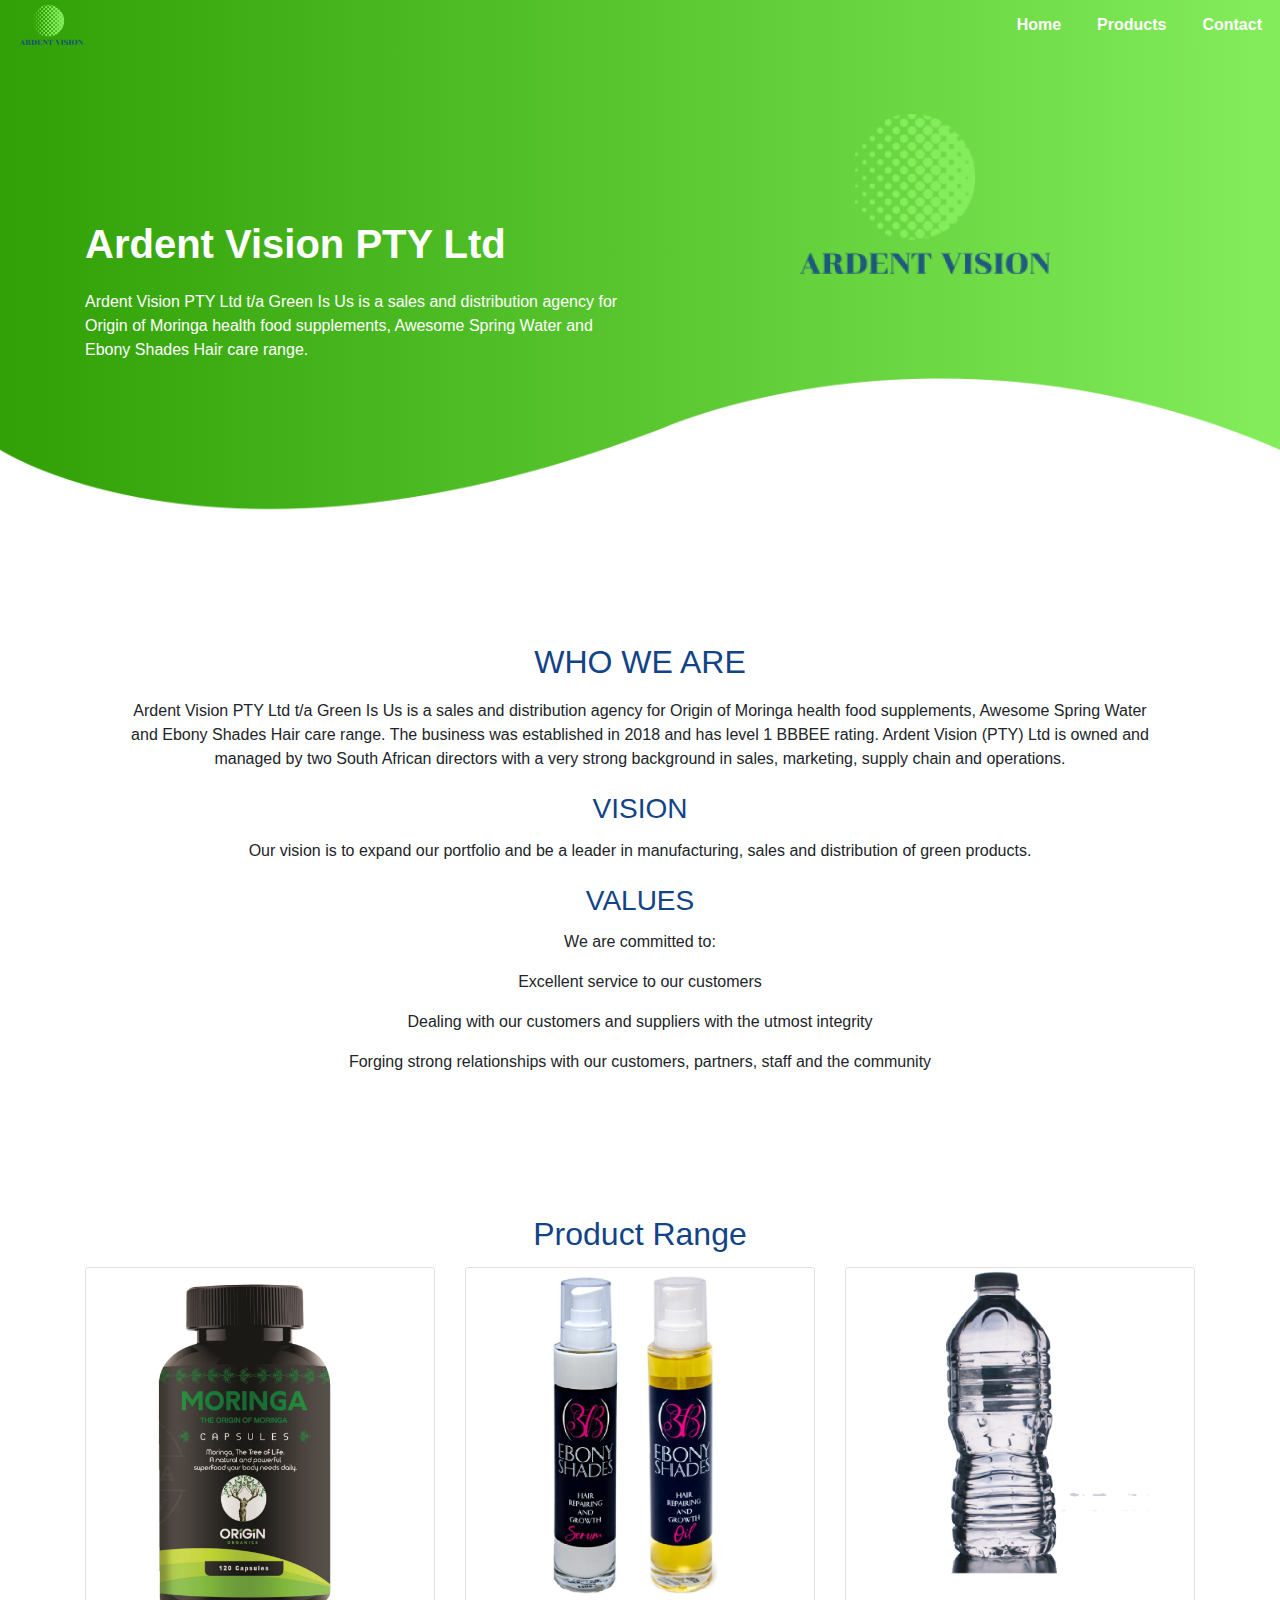
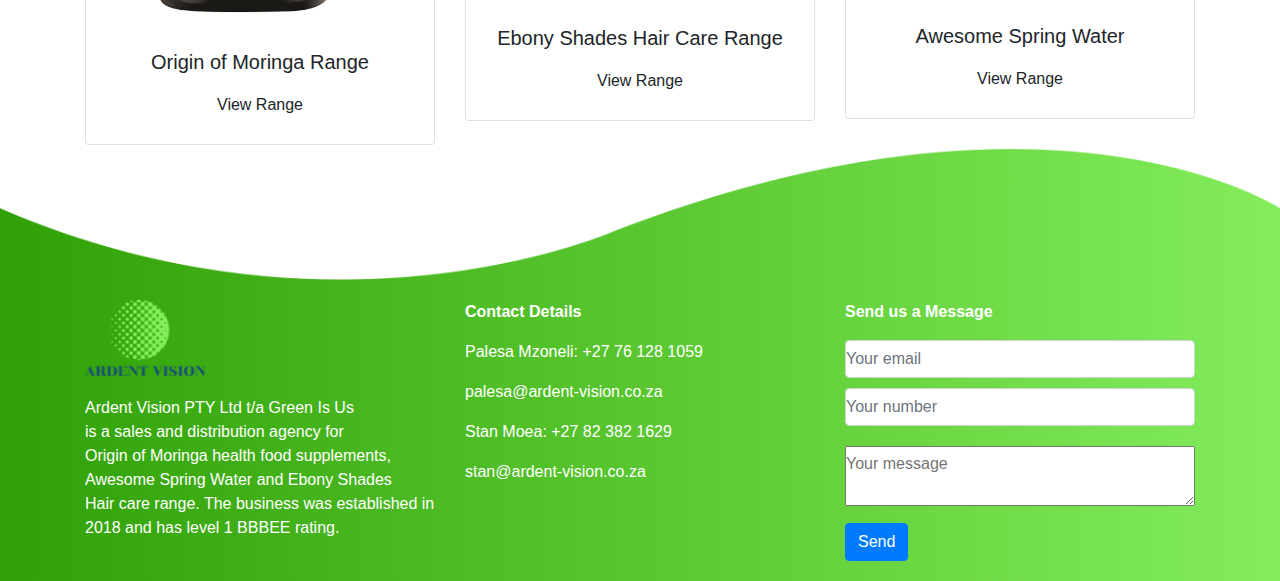
==== index.html @ f2ff2414 "Add files via upload" ====
<!DOCTYPE html>
<html>
<head>
 <meta name="viewport" content="width=device-width, initial-scale=1.0">
<meta charset="UTF-8">
<title>Ardent Vision</title>
<link rel ="stylesheet" href="assets/styles/main.css">
<link rel="stylesheet" href="https://stackpath.bootstrapcdn.com/bootstrap/4.5.2/css/bootstrap.min.css" integrity="sha384-JcKb8q3iqJ61gNV9KGb8thSsNjpSL0n8PARn9HuZOnIxN0hoP+VmmDGMN5t9UJ0Z" crossorigin="anonymous">
<script src="https://code.jquery.com/jquery-3.5.1.slim.min.js" integrity="sha384-DfXdz2htPH0lsSSs5nCTpuj/zy4C+OGpamoFVy38MVBnE+IbbVYUew+OrCXaRkfj" crossorigin="anonymous"></script>
<script src="https://cdn.jsdelivr.net/npm/popper.js@1.16.1/dist/umd/popper.min.js" integrity="sha384-9/reFTGAW83EW2RDu2S0VKaIzap3H66lZH81PoYlFhbGU+6BZp6G7niu735Sk7lN" crossorigin="anonymous"></script>
<script src="https://stackpath.bootstrapcdn.com/bootstrap/4.5.2/js/bootstrap.min.js" integrity="sha384-B4gt1jrGC7Jh4AgTPSdUtOBvfO8shuf57BaghqFfPlYxofvL8/KUEfYiJOMMV+rV" crossorigin="anonymous"></script>
<link rel="stylesheet" href="https://cdnjs.cloudflare.com/ajax/libs/font-awesome/4.7.0/css/font-awesome.min.css">
</head>

<body>
    <section id="nav-bar">
        <nav class="navbar navbar-expand-lg navbar-light bg-light">
            <a class="navbar-brand" href="#"><img src ="assets/images/logo.png"></a>
            <button class="navbar-toggler" type="button" data-toggle="collapse" data-target="#navbarNav" aria-controls="navbarNav" aria-expanded="false" aria-label="Toggle navigation">
              <i class="fa fa-bars" aria-hidden="true"></i>
            </button>
            <div class="collapse navbar-collapse" id="navbarNav">
              <ul class="navbar-nav ml-auto">
                <li class="nav-item active">
                  <a class="nav-link" href="index.html">Home </a>
                </li>
                <li class="nav-item">
                  <a class="nav-link" href="product.html">Products</a>
                </li>
                <li class="nav-item">
                  <a class="nav-link" href="contact.html">Contact</a>
                </li>
              </ul>
            </div>
          </nav>
    </section>


    <!-- banner -->

    <section id ="banner">
        <div class="container">
            <div class ="row">
                <div class="col-md-6">
                    <p class ="banner-title">Ardent Vision PTY Ltd</p>
                    <p>Ardent Vision PTY Ltd t/a Green Is Us is a sales and distribution agency for Origin of Moringa health food supplements, Awesome Spring Water and Ebony Shades Hair care range.</p>
                </div>
                <div class="col-md-6 text-center">
                  <img src ="assets/images/logo.png" class="img-responsive">
                    
                </div>

            </div>
        </div>
<img src ="assets/images/wave.png" class="bottom-img">
    </section>

    <!-- About us -->
    <section id ="whatwedo">
      <h2>WHO WE ARE</h2>  
    <p> Ardent Vision PTY Ltd t/a Green Is Us is a sales and distribution agency for Origin of Moringa health food supplements, Awesome Spring Water and Ebony Shades Hair care range. The business was established in 2018 and has level 1 BBBEE rating.
        Ardent Vision (PTY) Ltd is owned and managed by two South African directors with a very strong background in sales, marketing, supply chain and operations. </p>
       <h3> VISION </h3>
      <p>  Our vision is to expand our portfolio and be a leader in manufacturing, sales and distribution of green products. </p>
       <h3> VALUES</h3>
        <p>We are committed to:</p>
        <p>Excellent service to our customers </p>
        <p> Dealing with our customers and suppliers with the utmost integrity </p>
        <p>Forging strong relationships with our customers, partners, staff and the community</p>
    

    </section>

    <section id ="products">
     <h2>Product Range</h2>   
     <div class = "container">
      <div class = "row">
        <div class ="col-md-4">
          <div class="card" >
            <img class="card-img-top img-responsive" src="assets/images/home/moringa.jpg" alt="Card image cap">
            <div class="card-body">
              <h5 class="card-title">Origin of Moringa Range</h5>
              <a href="#" class="btn">View Range</a>
            </div>
          </div>

        </div>

        <div class ="col-md-4">
          <div class="card" >
            <img class="card-img-top img-responsive" src="assets/images/home/ebony3.png" alt="Card image cap">
            <div class="card-body">
              <h5 class="card-title">Ebony Shades Hair Care Range</h5>
              <a href="#" class="btn">View Range</a>
            </div>
          </div>

        </div>

        <div class ="col-md-4">
          <div class="card" >
            <img class="card-img-top img-responsive" src="assets/images/home/water1.png" alt="Card image cap">
            <div class="card-body">
              <h5 class="card-title">Awesome Spring Water</h5>
              <a href="#" class="btn">View Range</a>
            </div>
          </div>

        </div>
      </div>

     </div>
    </section>

    <!-- footer -->

    <section id="footer">
        <img src ="assets/images/wave2.png" class="footer-img">  
        <div class ="container">
            <div class = "row">
                <div class ="col-md-4 footer-box">
                    <img src ="assets/images/logo.png">
                    <p>Ardent Vision PTY Ltd t/a Green Is Us<br/> is a sales and distribution agency for <br/>Origin of Moringa health food supplements, Awesome Spring Water and Ebony Shades <br/>Hair care range. The business was established in 2018 and has level 1 BBBEE rating.</p>
                </div>
                <div class ="col-md-4 footer-box">
                    <p><b>Contact Details</b></p>
                    <p>Palesa Mzoneli: +27 76 128 1059</p>
                    <p>palesa@ardent-vision.co.za</p>
                    <p>Stan Moea: +27 82 382 1629</p>
                    <p>stan@ardent-vision.co.za</p>
                </div>
                <div class ="col-md-4 footer-box">
                    <p><b>Send us a Message</b></p>
      <div class ="inputBox">
                   <input type ="email" class="form-control inputBox" placeholder="Your email">
                   <input type ="number" class="form-control inputBox" placeholder="Your number">
                   <textarea placeholder="Your message"></textarea>
                   <button type="button" class="btn btn-primary">Send</button>
                </div>
            </div>
        </div>  
    </section>
</html>
---- assets/styles/main.css ----
*{
    padding: 0;
    margin: 0;
}

body {
    font-family: sans-serif;
}

#nav-bar {
    position: sticky;
    top: 0;
    z-index: 10;
}

.navbar {
    background-image: linear-gradient(to left,#83ed5b, #30a006);
    padding: 0 !important;
}

.navbar-brand img {
    height: 40px;
    padding-left: 20px;
}

.navbar-nav li {
    padding: 0 10px;
}

.navbar-nav li a{
    color: #fff !important;
    font-weight: 600;
    float: right;
    text-align: left;
}

.fa-bars {
    color: #fff;
    font-size: 30px !important;
}

.navbar-toggler {
    outline: none !important;
}

/* banner style */

#banner {
    background-image: linear-gradient(to left,#83ed5b, #30a006);
    color: #fff;
    padding-top: 5%;
}

.banner-title {
    font-size: 40px;
    font-weight: 600;
    margin-top: 100px;
}

#banner a {
    color:#fff;
    text-decoration: none;
}

.bottom-img {
    width: 100%;
}

#whatwedo {
    padding: 120px;
    text-align: center;
}

@media only screen and (max-width: 768px) {
    #whatwedo {
        padding: 60px;
        text-align: center;
    }


}

#whatwedo h3 {
    color: #124387;
    padding:5px;
}

#whatwedo h2 {
    color: #124387;
    padding:10px;
}

#products {
    text-align: center;
}

#products h2 {
    color: #124387;
    padding:5px;
}

/* footer */

#footer {
    background-image: linear-gradient(to left,#83ed5b, #30a006);
    color: #fff;
}

.footer-img {
    width: 100%;
}

.footer-box {
    padding: 20px;
}

.footer-box img {
    width: 120px;
    margin-bottom: 20px;
}

.footer-box .fa {
    margin-right: 8px;
    font-size: 25px;
    height: 40px;
    width: 40px;
    text-align: center;
    padding-top: 7px;
    border-radius: 2px;
    background-image: linear-gradient(to left,#83ed5b, #30a006);

}



.footer-box  .inputBox input,
.footer-box  .inputBox textarea
{
    width: 100%;
    padding: 5px 0;
    font-size: 16px;
    margin: 10px 0;
    /* border: none; */
    /* border-bottom: 2px solid ; */
    /* outline: none; */
    /* background: whitesmoke; */

  }
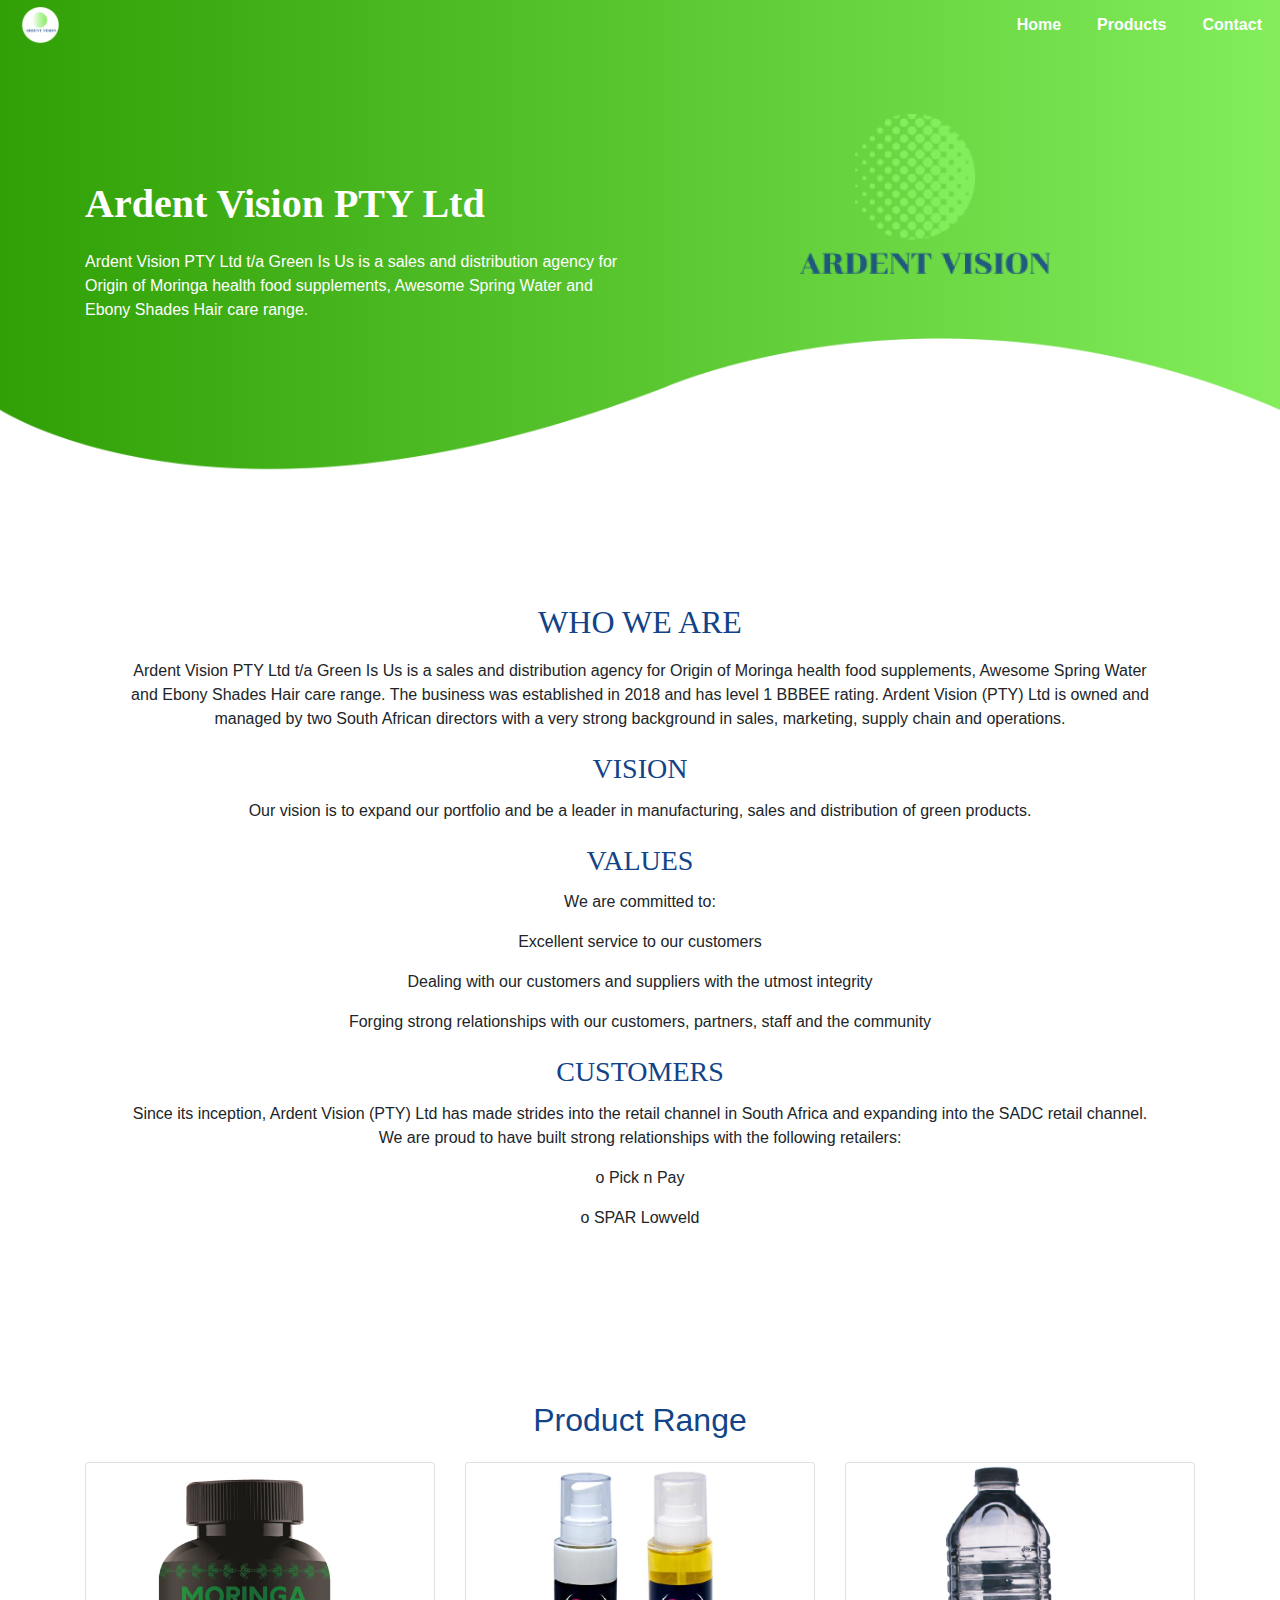
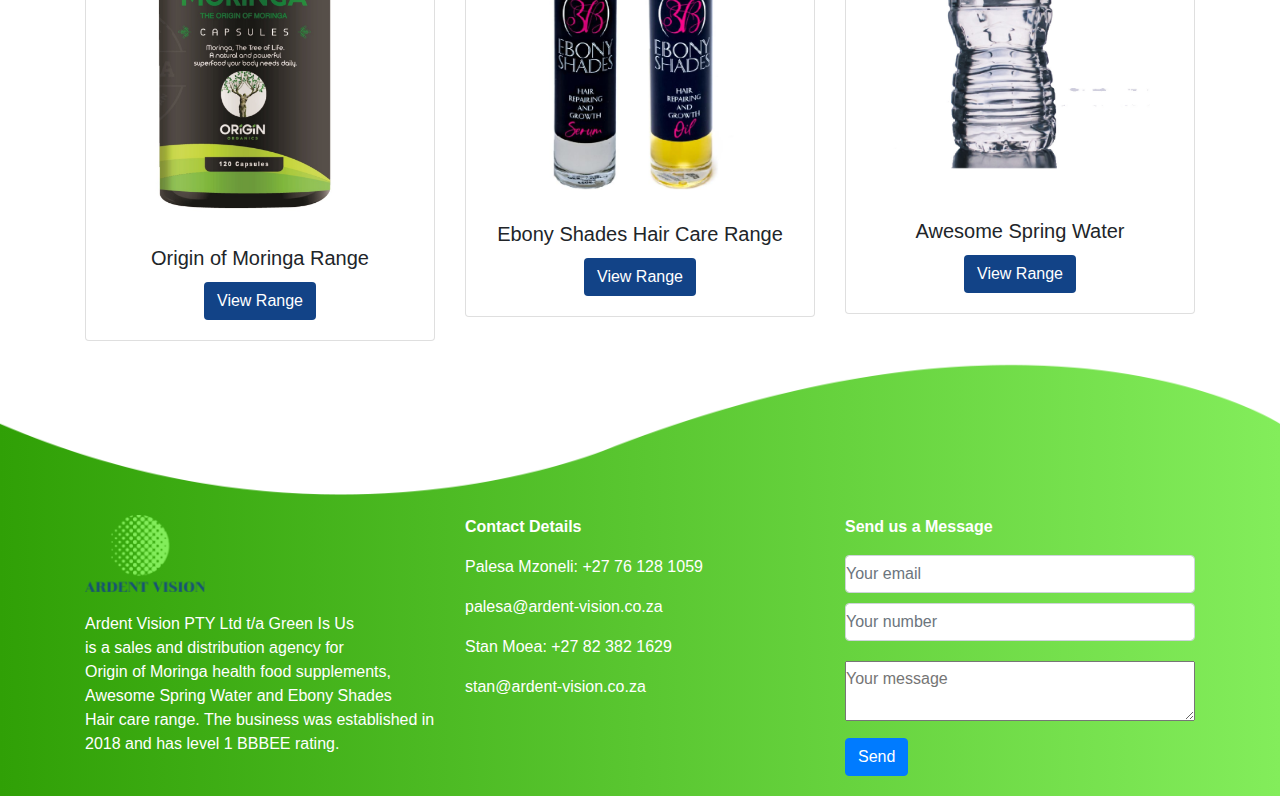
==== commit 16f3719a: "Add files via upload" ====
--- a/index.html
+++ b/index.html
@@ -15,7 +15,7 @@
 <body>
     <section id="nav-bar">
         <nav class="navbar navbar-expand-lg navbar-light bg-light">
-            <a class="navbar-brand" href="#"><img src ="assets/images/logo.png"></a>
+            <a class="navbar-brand" href="#"><img src ="assets/images/logon.png"></a>
             <button class="navbar-toggler" type="button" data-toggle="collapse" data-target="#navbarNav" aria-controls="navbarNav" aria-expanded="false" aria-label="Toggle navigation">
               <i class="fa fa-bars" aria-hidden="true"></i>
             </button>
@@ -67,7 +67,11 @@
         <p>Excellent service to our customers </p>
         <p> Dealing with our customers and suppliers with the utmost integrity </p>
         <p>Forging strong relationships with our customers, partners, staff and the community</p>
-    
+        <h3>CUSTOMERS</h3>
+        <p>Since its inception, Ardent Vision (PTY) Ltd has made strides into the retail channel in South Africa and expanding into the SADC retail channel. We are proud to have built strong relationships with the following retailers:</p>
+           <p>o Pick n Pay</p>
+          <p>o SPAR Lowveld</p>
+        
 
     </section>
 
@@ -80,7 +84,7 @@
             <img class="card-img-top img-responsive" src="assets/images/home/moringa.jpg" alt="Card image cap">
             <div class="card-body">
               <h5 class="card-title">Origin of Moringa Range</h5>
-              <a href="#" class="btn">View Range</a>
+              <a href="product.html#moringo-range" class="btn">View Range</a>
             </div>
           </div>
 
@@ -91,7 +95,7 @@
             <img class="card-img-top img-responsive" src="assets/images/home/ebony3.png" alt="Card image cap">
             <div class="card-body">
               <h5 class="card-title">Ebony Shades Hair Care Range</h5>
-              <a href="#" class="btn">View Range</a>
+              <a href="product.html#ebony_shades" class="btn">View Range</a>
             </div>
           </div>
 
@@ -102,7 +106,7 @@
             <img class="card-img-top img-responsive" src="assets/images/home/water1.png" alt="Card image cap">
             <div class="card-body">
               <h5 class="card-title">Awesome Spring Water</h5>
-              <a href="#" class="btn">View Range</a>
+              <a href="product.html#water" class="btn">View Range</a>
             </div>
           </div>
 
@@ -140,4 +144,24 @@
             </div>
         </div>  
     </section>
+    <script>
+if (window.location.hash)
+    scroll(0,0);
+setTimeout(function(){scroll(0,0);},1);
+$(function(){
+$('.scroll').on('click',function(e){
+    e.preventDefault();
+    $('html,body').animate({
+        scrollTop:$($(this).attr('href')).offset().top + 'px'
+    },1000,'swing');
+});
+
+if(window.location.hash){
+    $('html,body').animate({
+        scrollTop:$(window.location.hash).offset().top + 'px'
+        },1000,'swing');
+    }
+});
+      </script>
+    </body>
 </html>--- a/assets/styles/main.css
+++ b/assets/styles/main.css
@@ -54,7 +54,16 @@
 .banner-title {
     font-size: 40px;
     font-weight: 600;
-    margin-top: 100px;
+    margin-top: 60px;
+    font-family: 'PT Serif', serif;
+}
+
+@media only screen and (max-width: 768px) {
+    #banner .col-md-6 {
+        padding: 20px;
+    }
+
+
 }
 
 #banner a {
@@ -83,20 +92,41 @@
 #whatwedo h3 {
     color: #124387;
     padding:5px;
+    font-family: 'PT Serif', serif;
 }
 
 #whatwedo h2 {
     color: #124387;
     padding:10px;
+    font-family: 'PT Serif', serif;
 }
 
 #products {
     text-align: center;
+    padding: 20px;
+}
+
+@media only screen and (max-width: 768px) {
+    #products {
+        text-align: center;
+        padding: 10px;
+    }  
 }
 
 #products h2 {
     color: #124387;
-    padding:5px;
+    padding:15px;
+}
+
+#products .btn {
+    color: white;
+    background-color: #124387;
+}
+
+@media only screen and (max-width: 768px) {
+#products .col-md-4 {
+    padding-bottom: 20px;
+}
 }
 
 /* footer */
@@ -131,8 +161,6 @@
 
 }
 
-
-
 .footer-box  .inputBox input,
 .footer-box  .inputBox textarea
 {
@@ -140,9 +168,5 @@
     padding: 5px 0;
     font-size: 16px;
     margin: 10px 0;
-    /* border: none; */
-    /* border-bottom: 2px solid ; */
-    /* outline: none; */
-    /* background: whitesmoke; */
 
   }